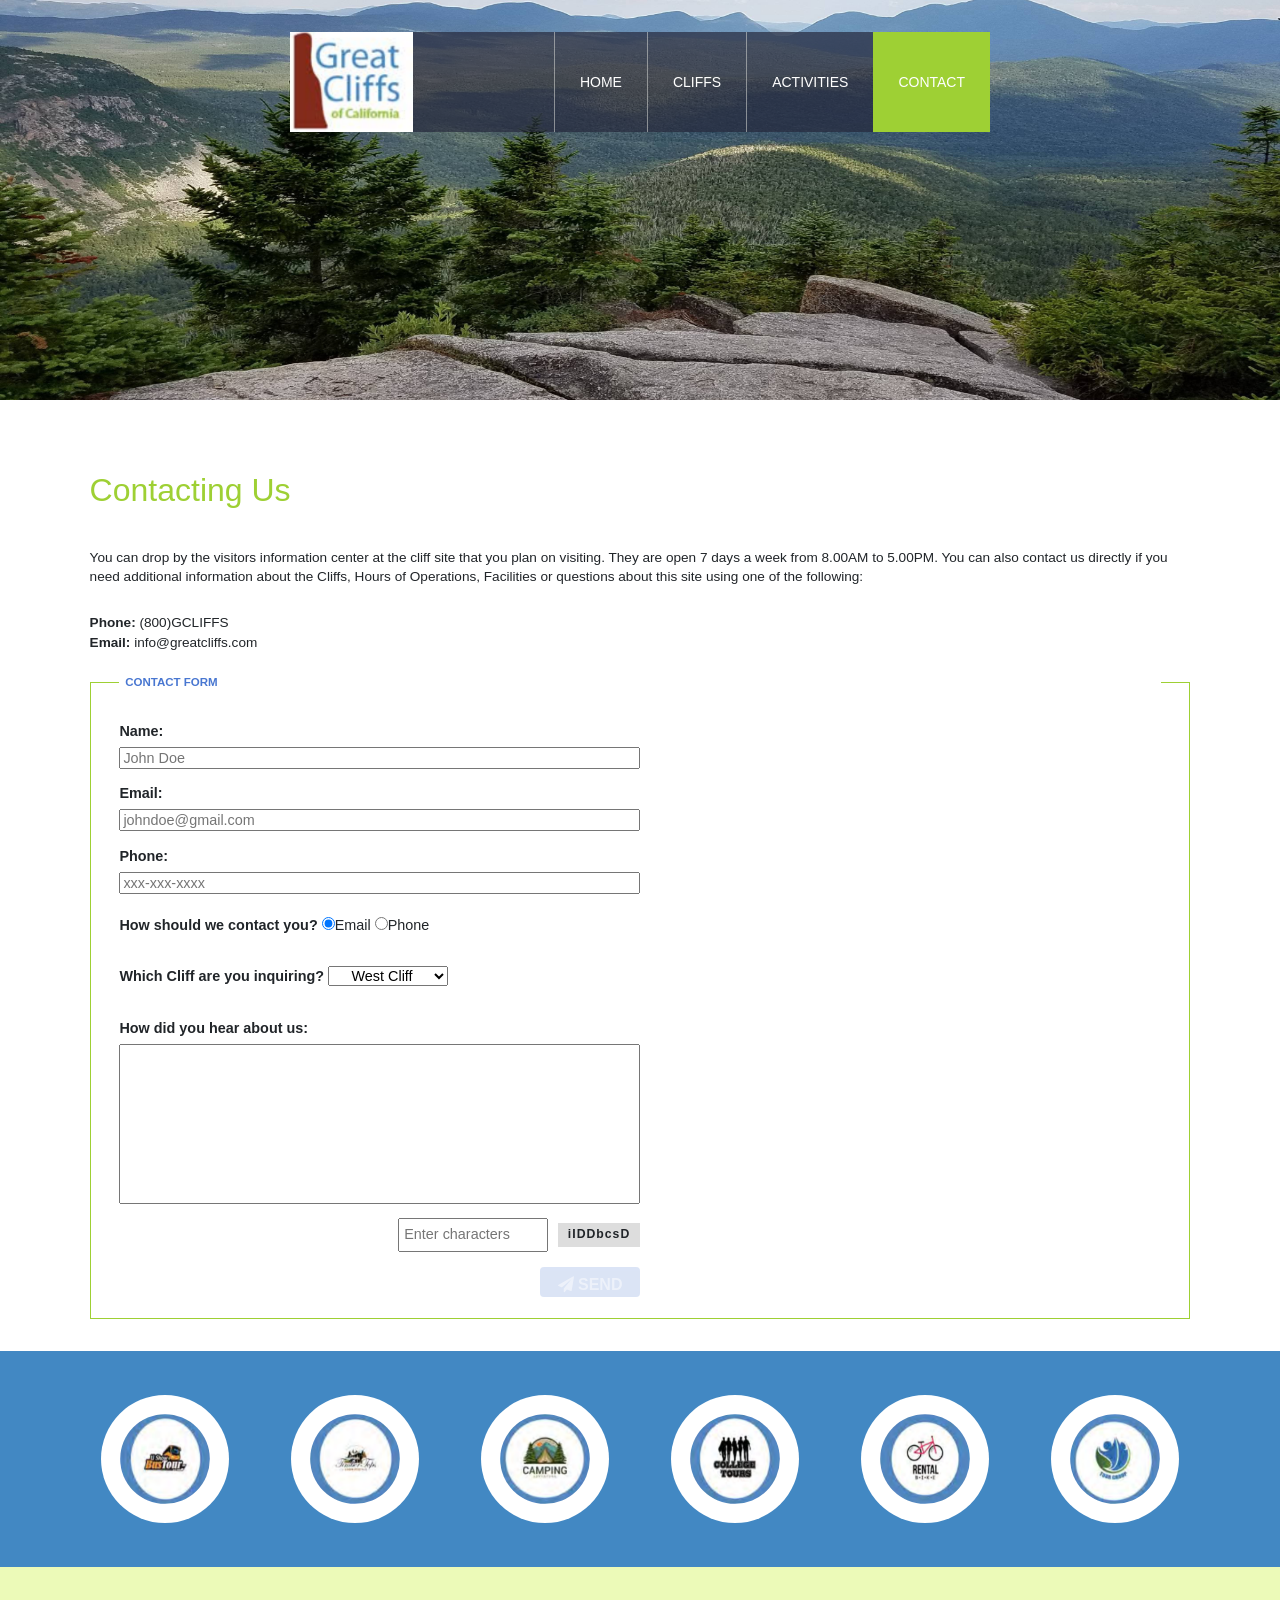
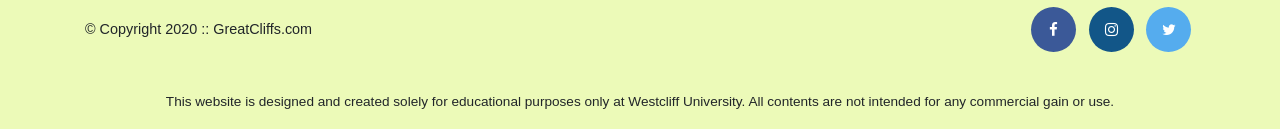
==== contact.html @ f7788522 "Week 7 Day 1 homework" ====
<!DOCTYPE html>
<html>
<head>
<title>Great Cliffs</title>
<meta charset="utf-8">
<meta name="viewport" content="width=device-width, initial-scale=1, shrink-to-fit=no">
<link rel="stylesheet" href="https://cdn.jsdelivr.net/npm/bootstrap@4.6.2/dist/css/bootstrap.min.css">
<link rel="stylesheet" href="https://cdnjs.cloudflare.com/ajax/libs/font-awesome/4.7.0/css/font-awesome.min.css">
<link rel="stylesheet" href="styles.css">

</head>
<body id="contact" onLoad="disableButton(true)">

<!-- Container to wrap everything -->
<div id="container">

    <nav class="navbar navbar-expand-lg navbar-dark sticky-top">
        <a class="navbar-brand" href="index.html">
            <img src="images/logo.png" alt="Great Cliffs Logo">
        </a>
        <button class="navbar-toggler" type="button" data-toggle="collapse"
            data-target="#navbarContent"
            aria-controls="navbarContent" aria-expanded="false"
            aria-label="Toggle navigation">
            <span class="navbar-toggler-icon"></span>
        </button>
        <div class="collapse navbar-collapse" id="navbarContent">
            <ul class="navbar-nav ml-auto">
                <li class="nav-item">
                    <a class="nav-link" href="index.html">Home</a>
                </li>
                <li class="nav-item">
                    <a class="nav-link" href="cliffs.html">Cliffs</a>
                </li>
                <li class="nav-item">
                    <a class="nav-link" href="activities.html">Activities</a>
                </li>
                <li class="nav-item active">
                    <a class="nav-link" href="contact.html">Contact</a>
                </li>
            </ul>
        </div>
    </nav>

    <!-- Header -->
    <header>
    </header> <!-- End Header -->

    <!-- Main Content -->
    <main>
        <h1>Contacting Us</h1>
        <p>
        You can drop by the visitors information center at the cliff site that you plan on visiting. They are open
        7 days a week from 8.00AM to 5.00PM. You can also contact us directly if you need additional information about
        the Cliffs, Hours of Operations, Facilities or questions about this site using one of the following:
        </p>

        <div class="contactinfo">
            <div class="phone">
                <span>Phone:</span>
                <span>(800)GCLIFFS</span>
            </div>
            <div class="email">
                <span>Email:</span>
                <span>info@greatcliffs.com</span>
            </div>
        </div>

        <form action="/contact" method="post">
        <fieldset>
            <legend>Contact Form</legend>
            <div class="textbox">
                <label>Name:</label>
                <input type="text" name="name" placeholder="John Doe">
                <label>Email:</label>
                <input type="email" name="email" placeholder="johndoe@gmail.com">
                <label>Phone:</label>
                <input type="text" name="phone" placeholder="xxx-xxx-xxxx">
            </div>

            <div class="radios">
                <label>How should we contact you?</label>
                <input type="radio" name="contact" value="email" checked>Email
                <input type="radio" name="contact" value="phone">Phone
            </div>

            <div class="selectmenu">
                <label>Which Cliff are you inquiring?</label>
                <select>
                    <option>West Cliff</option>
                    <option>North Cliff</option>
                    <option>East Cliff</option>
                    <option>South Cliff</option>
                </select>
            </div>

            <div class="commentbox">
                <label>How did you hear about us:</label>
                <textarea></textarea>
            </div>

            <!--Random Codes-->
            <div class="randomcode">
                <input type="text" name="randomcode" id="codeentered" placeholder="Enter characters">
                <p id="codes"></p>
            </div>

            <div class="button">
                <button type="submit" id="submit" class="btn btn-primary"><i class="fa fa-paper-plane"></i> SEND</button>
            </div>
        </fieldset>
        </form>
    </main> <!-- End Main Content -->

    <!-- Partners -->
    <section>
        <div class="container">
        <ul id="partners" class="row">
            <!--<li class="partner">
                <img src="images/partners/partner-bustour.png" alt="Partner Bus Tours">
            </li>
            <li class="partner">
                <img src="images/partners/partner-cabinrental.png" alt="Partner Cabin Rental">
            </li>
            <li class="partner">
                <img src="images/partners/partner-campingadv.png" alt="Partner Camping Adventure">
            </li>
            <li class="partner">
                <img src="images/partners/partner-collegetours.png" alt="Partner College Tours">
            </li>
            <li class="partner">
                <img src="images/partners/partner-rentalbike.png" alt="Partner Bike Rentals">
            </li>
            <li class="partner">
                <img src="images/partners/partner-tourgroup.png" alt="Partner Tour Group">
            </li>-->
        </ul>
        </div>
    </section> <!-- End Partners -->

    <!-- Footer Information -->
    <footer>

        <div id="nondisclaimer" class="container">
            <div class="row align-items-center">
            <div class="copy col-lg-6 text-center text-lg-left">&copy; Copyright 2020 :: GreatCliffs.com</div>
            <div class="social col-lg-6 text-center text-lg-right">
                <a href="#" class="fa fa-facebook"></a>
                <a href="#" class="fa fa-instagram"></a>
                <a href="#" class="fa fa-twitter"></a>
            </div>
            </div>
        </div> <!-- End nondisclaimer -->

        <div id="disclaimer" class="container">
            <p>This website is designed and created solely for educational purposes only at Westcliff University. All contents are not intended for any commercial gain or use.</p>
        </div> <!-- End disclaimer -->

    </footer> <!-- End Footer -->

</div> <!-- End Container -->

<script src="https://ajax.googleapis.com/ajax/libs/jquery/3.5.1/jquery.min.js"></script>
<script src="https://cdn.jsdelivr.net/npm/bootstrap@4.6.2/dist/js/bootstrap.bundle.min.js"></script>

<!-- Partners -->
<script src="js/site_scripts.js"></script>

<!-- Random Codes -->
<script src="js/randomcodes.js"></script>

</body>
</html>
---- styles.css ----
/* Header */
header {
  width: 100%;
  min-height: 275px;
}
#home {
  background: no-repeat white url(images/cliff_ocean.jpg);
  background-size: 100% 400px;
}
#activities {
  background: no-repeat white url(images/runfly.jpg);
  background-size: 100% 400px;
}
#contact {
  background: no-repeat white url(images/cliff_rock.jpg);
  background-size: 100% 400px;
}
#cliffs {
  background: no-repeat white url(images/forest_cliff.jpg);
  background-size: 100% 400px;
}

/* Home */
#timeofday {
  padding: 1.2em 0;
  background: linear-gradient(0deg, rgba(251,215,139,1) 0%, rgba(118,213,245,1) 100%);
  font-family: Arial, Helvetica, sans-serif;
  font-size: 0.85em;
  text-align: center;
  color: #3a3a3a;
}
#timeofday #clock {
  color: #125688;
}

/* Main */
main {
  padding: 4em 7% 2em 7%;
  font-family: Arial, Helvetica, sans-serif;
}
main h1,
main h2 {
  color: #9ed034;
  font-size: 2em;
  margin-bottom: 1.2em;
}
main h3 {
  font-size: 1.3em;
  margin-bottom: 0.8em;
}
main p {
  font-size: 0.85em;
  line-height: 1.4em;
  margin-bottom: 2em;
}

/* Partners */
section {
  width: 100%;
  background-color: #4288C3;
}
section #partners {
  width: 1200px;
  padding: 2em 0 2em 0;
  margin: 0 auto;
  text-align: center;
}
section #partners .partner {
  display: inline-block;
  margin: 0 0.75em;
  padding: 1.3em 1.5em;
  background-color: #fff;
  border-radius: 50%;
}
section #partners .partner img {
  width: 90px;
  height: 90px;
}

/* Footer */
footer {
  width: 100%;
  height: 155px;
  padding-bottom: 1em;
  background-color: #ecfab8;
}
footer #nondisclaimer .copy {
  padding: 3.5em 3.5em 3.5em 13em;
  float: left;
  font-size: 0.9em;
}
footer #nondisclaimer .social {
  padding: 2.5em;
  margin-right: 9.25em;
  float: right;
}
footer #disclaimer {
  clear: both;
}
footer #disclaimer p {
  font-size: 0.85em;
  text-align: center;
}
footer #nondisclaimer .social .fa {
  padding: 15px;
  font-size: 15px;
  width: 15px;
  text-align: center;
  text-decoration: none;
  margin: 0 4px;
  border-radius: 50%;
}
footer #nondisclaimer .social .fa:hover {
  opacity: 0.7;
}
footer #nondisclaimer .social .fa-facebook {
  background: #3B5998;
  color: white;
}

footer #nondisclaimer .social .fa-twitter {
  background: #55ACEE;
  color: white;
}

footer #nondisclaimer .social .fa-instagram {
  background: #125688;
  color: white;
}

/* Activities */
table {
  width: 1000px;
  margin: 4em auto 0 auto;
}
caption {
  caption-side: top;
  text-align: center;
  background: #852B1B;
  height: 40px;
  color: #fff;
  font-size: 1.3em;
  font-weight: bold;
  padding-top: 1em;
}
thead {
  background: #BDE1FF;
}
tbody {
  background: #EEFFE6;
  text-align: center;
}
th,td {
  width: 225px;
  text-align: center;
  height: 75px;
  vertical-align: middle;
  border: solid 1px #852B1B;
}
th:first-child {
  width: 125px;
  height: 50px;
  background: #4977D1;
  color: #fff;
}
td:first-child {
  font-weight: bold;
  background: #BDE1FF;
}
td.selectable {
  cursor: pointer;
}
td.tdhighlight {
  background: #9ed034;
  color: #fff;
  font-weight: bold;
}
#activities main #displaySelected {
  visibility: hidden;
  margin: 0 auto;
  width: 600px;
  border: 2px solid #9ed034;
  padding: 0.75em;
}
#activities main #displaySelected #result, #activities main #displaySelected #sendinfo {
  display: inline-block;
  margin: 0;
}
#activities main #result {
  min-height: 50px;
  width: 300px;
  padding: 0;
}
#activities main #result h4 {
  margin-bottom: 1em;
  font-size: 1.15em;
}
#activities main #result p {
  margin-bottom: 0.6em;
}
#activities main #displaySelected #sendinfo input[type="email"] {
  width: 200px;
}

/* Contact */
.contactinfo {
  margin-bottom: 1.5em;
  font-size: 0.85em;
}
.contactinfo span:first-child {
  font-weight: bold;
}
form fieldset {
  border: 1px solid #9ed034;
  margin: 0;
  padding: 0.5em 2em 1.5em 2em;
  font-size: 0.9em;
}
form legend {
  color: #4977D1;
  font-size: 0.8em;
  font-weight: bold;
  text-transform: uppercase;
  padding: 0 0.5em;
}
form label {
  font-weight: bold;
}
form .textbox label {
  display: block;
  margin: 1em 0 0.3em 0;
}
form .textbox input {
  display: block;
  width: 50%;
  height: 22px;
  box-sizing: border-box;
}
form .radios,
form .selectmenu {
  margin-top: 1.5em;
}
form .selectmenu select {
  width: 120px;
  text-align: center;
}
form .commentbox label {
  display: block;
  margin: 1.5em 0 0.3em 0;
}
form .commentbox textarea {
  display: block;
  width: 50%;
  height: 160px;
  resize: none;
  box-sizing: border-box;
}
form .randomcode {
  width: 50%;
  margin-top: 1em;
  text-align: right;
}
form .randomcode input {
  width: 150px;
  padding: 0.3em;
  vertical-align: middle;
}
form .randomcode #codes {
  display: inline-block;
  margin: 0 0 0 0.5em;
  padding: 0.3em 0.8em;
  background-color: #ddd;
  font-weight: bold;
  letter-spacing: 1px;
  vertical-align: middle;
}
form .button {
  width: 50%;
  margin-top: 1em;
  text-align: right;
}
form .button .btn {
  width: 100px;
  height: 30px;
  border: none;
  /*background-color: #4977D1;*/
  color: #fff;
  font-weight: bold;
}

/* Cliffs */
.cliff-list {
  margin: 3em 0 0 0;
  padding: 0;
  text-align: center;
}
.cliff-list .cliff {
  list-style-type: none;
  display: inline-block;
  vertical-align: top;
  width: 45%;
  margin: 0 1.5% 3em 1.5%;
  padding-bottom: 1.2em;
  background-color: #fff;
  border-bottom: 4px solid #9ed034;
  box-shadow: 0 4px 12px rgba(0, 0, 0, 0.15);
  transition: transform 0.3s;
}
.cliff-list .cliff:hover {
  transform: translateY(-6px);
}
.cliff-list .cliff img {
  display: block;
  width: 100%;
  height: auto;
}
.cliff-list .cliff h3 {
  margin: 1em 0 0.3em 0;
  color: #4977D1;
  text-transform: uppercase;
}
.cliff-list .cliff span {
  color: #888;
  font-size: 0.9em;
  text-transform: uppercase;
  letter-spacing: 2px;
}

/* Home - Responsive (Bootstrap 4) */
#container .navbar {
  width: 90%;
  max-width: 700px;
  min-height: 100px;
  margin: 2em auto 0 auto;
  padding: 0;
  background-color: rgba(38, 41, 61, 0.7);
}
#container .navbar-brand {
  margin: 0;
  padding: 0;
}
#container .navbar-brand img {
  width: auto;
  height: 100px;
}
#container .navbar-toggler {
  margin-right: 1.5em;
}
#container .navbar-nav .nav-item {
  border-left: 1px solid rgba(202, 204, 202, 0.6);
  text-transform: uppercase;
  font-size: 14px;
}
#container .navbar-nav .nav-link {
  padding: 0 25px;
  line-height: 100px;
  color: rgb(255, 255, 255);
}
#container .navbar-nav .nav-link:hover {
  color: #9ed034;
}
#container .navbar-nav .nav-item.active {
  background: #9ed034;
  border: none;
}
#container .navbar-nav .nav-item.active .nav-link {
  color: #fff;
}
#home main {
  padding-top: 4em;
  padding-bottom: 2em;
}
#home main h3 {
  line-height: 1.3em;
}
#home main .textblock p {
  margin-bottom: 0;
}
#container section #partners {
  width: auto;
  margin: 0 -15px;
  padding: 2em 0;
  list-style-type: none;
}
#container section #partners .partner {
  display: block;
  margin: 0;
  padding: 0.75em 15px;
  background-color: transparent;
  border-radius: 0;
}
#container section #partners .partner img {
  padding: 1.2em;
  background-color: #fff;
  border-radius: 50%;
  box-sizing: content-box;
}
#container footer {
  height: auto;
}
#container footer #nondisclaimer .copy,
#container footer #nondisclaimer .social {
  float: none;
  margin: 0;
  padding: 2.5em 15px;
}
#container footer #nondisclaimer .social .fa {
  box-sizing: content-box;
}
#container footer #disclaimer p {
  margin-bottom: 0;
}

/* Large breakpoint and under (navbar is collapsed) */
@media (max-width: 991.98px) {
  #container .navbar-collapse {
    position: absolute;
    top: 100%;
    right: 0;
    z-index: 10;
    width: 180px;
    background-color: rgba(38, 41, 61, 0.7);
  }
  #container .navbar-nav .nav-item {
    border-left: none;
    border-bottom: 1px solid rgba(202, 204, 202, 0.6);
  }
  #container .navbar-nav .nav-link {
    line-height: 60px;
  }
  #container footer #nondisclaimer .copy,
  #container footer #nondisclaimer .social {
    padding-top: 1.25em;
    padding-bottom: 1.25em;
  }
}

/* Small breakpoint and under */
@media (max-width: 575.98px) {
  #home main h2 {
    font-size: 1.6em;
  }
}
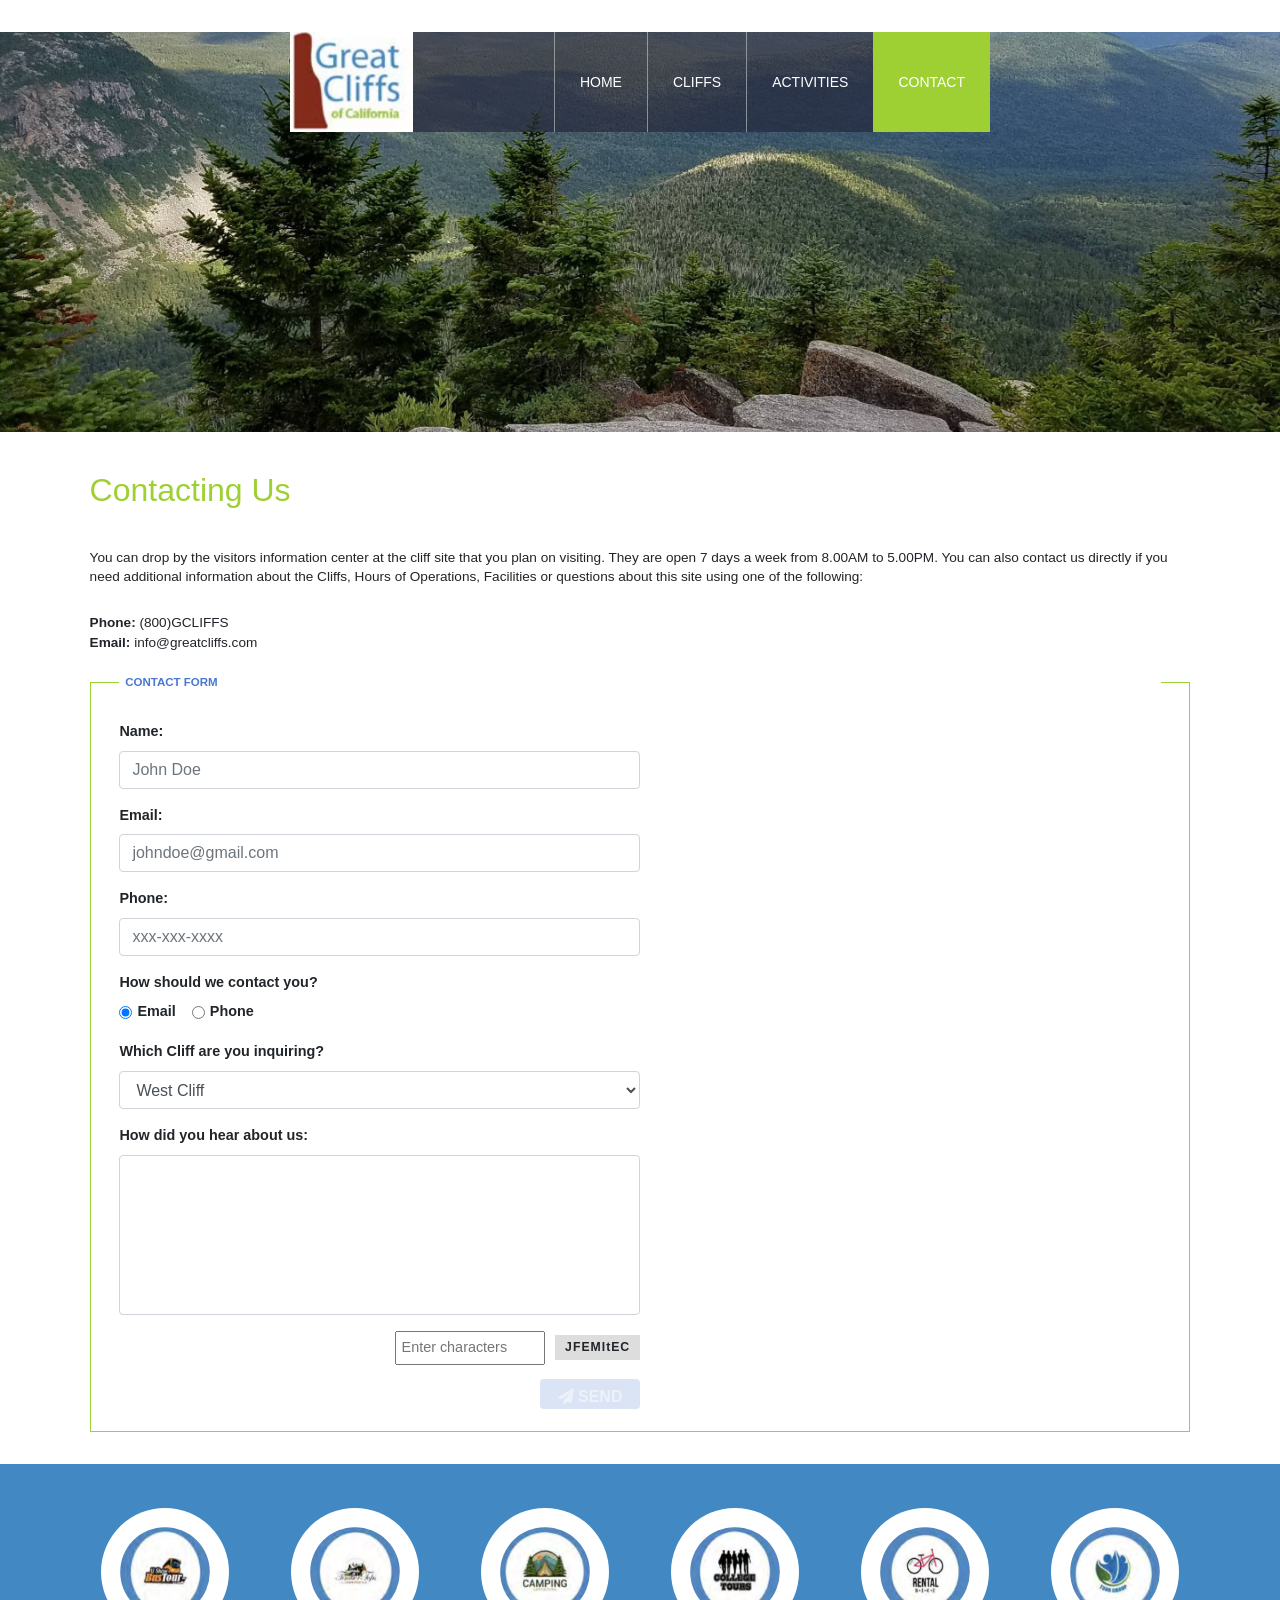
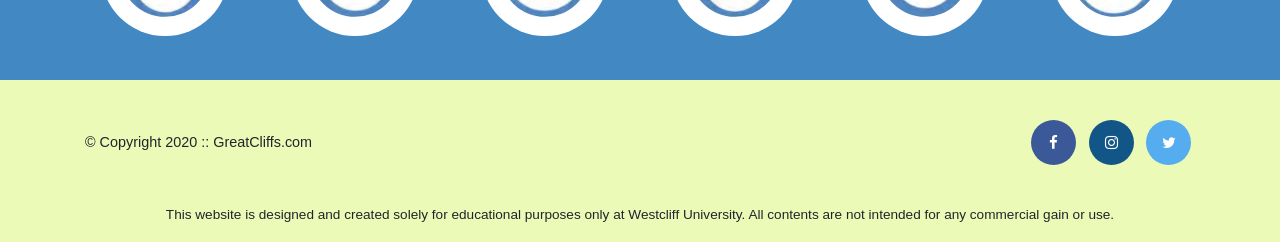
==== commit 4af8c9fc: "Week 7 Day 2 homework" ====
--- a/contact.html
+++ b/contact.html
@@ -70,23 +70,35 @@
         <fieldset>
             <legend>Contact Form</legend>
             <div class="textbox">
-                <label>Name:</label>
-                <input type="text" name="name" placeholder="John Doe">
-                <label>Email:</label>
-                <input type="email" name="email" placeholder="johndoe@gmail.com">
-                <label>Phone:</label>
-                <input type="text" name="phone" placeholder="xxx-xxx-xxxx">
+                <div class="form-group">
+                    <label for="name">Name:</label>
+                    <input type="text" class="form-control" id="name" name="name" placeholder="John Doe">
+                </div>
+                <div class="form-group">
+                    <label for="email">Email:</label>
+                    <input type="email" class="form-control" id="email" name="email" placeholder="johndoe@gmail.com">
+                </div>
+                <div class="form-group">
+                    <label for="phone">Phone:</label>
+                    <input type="text" class="form-control" id="phone" name="phone" placeholder="xxx-xxx-xxxx">
+                </div>
             </div>
 
-            <div class="radios">
-                <label>How should we contact you?</label>
-                <input type="radio" name="contact" value="email" checked>Email
-                <input type="radio" name="contact" value="phone">Phone
+            <div class="radios form-group">
+                <label class="d-block">How should we contact you?</label>
+                <div class="form-check form-check-inline">
+                    <input class="form-check-input" type="radio" name="contact" id="contactEmail" value="email" checked>
+                    <label class="form-check-label" for="contactEmail">Email</label>
+                </div>
+                <div class="form-check form-check-inline">
+                    <input class="form-check-input" type="radio" name="contact" id="contactPhone" value="phone">
+                    <label class="form-check-label" for="contactPhone">Phone</label>
+                </div>
             </div>
 
-            <div class="selectmenu">
-                <label>Which Cliff are you inquiring?</label>
-                <select>
+            <div class="selectmenu form-group">
+                <label for="cliff">Which Cliff are you inquiring?</label>
+                <select class="form-control" id="cliff" name="cliff">
                     <option>West Cliff</option>
                     <option>North Cliff</option>
                     <option>East Cliff</option>
@@ -94,9 +106,9 @@
                 </select>
             </div>
 
-            <div class="commentbox">
-                <label>How did you hear about us:</label>
-                <textarea></textarea>
+            <div class="commentbox form-group">
+                <label for="comments">How did you hear about us:</label>
+                <textarea class="form-control" id="comments" name="comments"></textarea>
             </div>
 
             <!--Random Codes-->
--- a/styles.css
+++ b/styles.css
@@ -3,21 +3,30 @@
   width: 100%;
   min-height: 275px;
 }
-#home {
-  background: no-repeat white url(images/cliff_ocean.jpg);
-  background-size: 100% 400px;
-}
-#activities {
-  background: no-repeat white url(images/runfly.jpg);
-  background-size: 100% 400px;
-}
-#contact {
-  background: no-repeat white url(images/cliff_rock.jpg);
-  background-size: 100% 400px;
-}
-#cliffs {
-  background: no-repeat white url(images/forest_cliff.jpg);
-  background-size: 100% 400px;
+body {
+  position: relative;
+}
+body::before {
+  content: "";
+  position: absolute;
+  top: 0;
+  left: 0;
+  z-index: -1;
+  width: 100%;
+  height: 400px;
+  background: no-repeat center / cover;
+}
+#home::before {
+  background-image: url(images/cliff_ocean.jpg);
+}
+#activities::before {
+  background-image: url(images/runfly.jpg);
+}
+#contact::before {
+  background-image: url(images/cliff_rock.jpg);
+}
+#cliffs::before {
+  background-image: url(images/forest_cliff.jpg);
 }
 
 /* Home */
@@ -130,8 +139,13 @@
 
 /* Activities */
 table {
-  width: 1000px;
-  margin: 4em auto 0 auto;
+  width: 100%;
+  min-width: 700px;
+  max-width: 1000px;
+  margin: 0 auto;
+}
+.table-responsive {
+  margin-top: 4em;
 }
 caption {
   caption-side: top;
@@ -151,7 +165,6 @@
   text-align: center;
 }
 th,td {
-  width: 225px;
   text-align: center;
   height: 75px;
   vertical-align: middle;
@@ -175,31 +188,8 @@
   color: #fff;
   font-weight: bold;
 }
-#activities main #displaySelected {
-  visibility: hidden;
-  margin: 0 auto;
-  width: 600px;
-  border: 2px solid #9ed034;
-  padding: 0.75em;
-}
-#activities main #displaySelected #result, #activities main #displaySelected #sendinfo {
-  display: inline-block;
-  margin: 0;
-}
-#activities main #result {
-  min-height: 50px;
-  width: 300px;
-  padding: 0;
-}
-#activities main #result h4 {
-  margin-bottom: 1em;
-  font-size: 1.15em;
-}
-#activities main #result p {
+#activities #result p {
   margin-bottom: 0.6em;
-}
-#activities main #displaySelected #sendinfo input[type="email"] {
-  width: 200px;
 }
 
 /* Contact */
@@ -226,42 +216,22 @@
 form label {
   font-weight: bold;
 }
-form .textbox label {
-  display: block;
-  margin: 1em 0 0.3em 0;
-}
-form .textbox input {
-  display: block;
-  width: 50%;
-  height: 22px;
-  box-sizing: border-box;
-}
+form .textbox,
 form .radios,
-form .selectmenu {
-  margin-top: 1.5em;
-}
-form .selectmenu select {
-  width: 120px;
-  text-align: center;
-}
-form .commentbox label {
-  display: block;
-  margin: 1.5em 0 0.3em 0;
+form .selectmenu,
+form .commentbox {
+  margin-top: 1em;
 }
 form .commentbox textarea {
-  display: block;
-  width: 50%;
   height: 160px;
   resize: none;
-  box-sizing: border-box;
 }
 form .randomcode {
-  width: 50%;
   margin-top: 1em;
   text-align: right;
 }
 form .randomcode input {
-  width: 150px;
+  max-width: 150px;
   padding: 0.3em;
   vertical-align: middle;
 }
@@ -275,7 +245,6 @@
   vertical-align: middle;
 }
 form .button {
-  width: 50%;
   margin-top: 1em;
   text-align: right;
 }
@@ -441,3 +410,34 @@
     font-size: 1.6em;
   }
 }
+
+/* Large breakpoint and up */
+@media (min-width: 992px) {
+  form .textbox,
+  form .selectmenu,
+  form .commentbox,
+  form .randomcode,
+  form .button {
+    width: 50%;
+  }
+}
+
+/* Medium breakpoint and under */
+@media (max-width: 991.98px) {
+  body::before {
+    height: 300px;
+  }
+  header {
+    min-height: 175px;
+  }
+}
+
+/* Extra small */
+@media (max-width: 575.98px) {
+  body::before {
+    height: 250px;
+  }
+  header {
+    min-height: 125px;
+  }
+}
